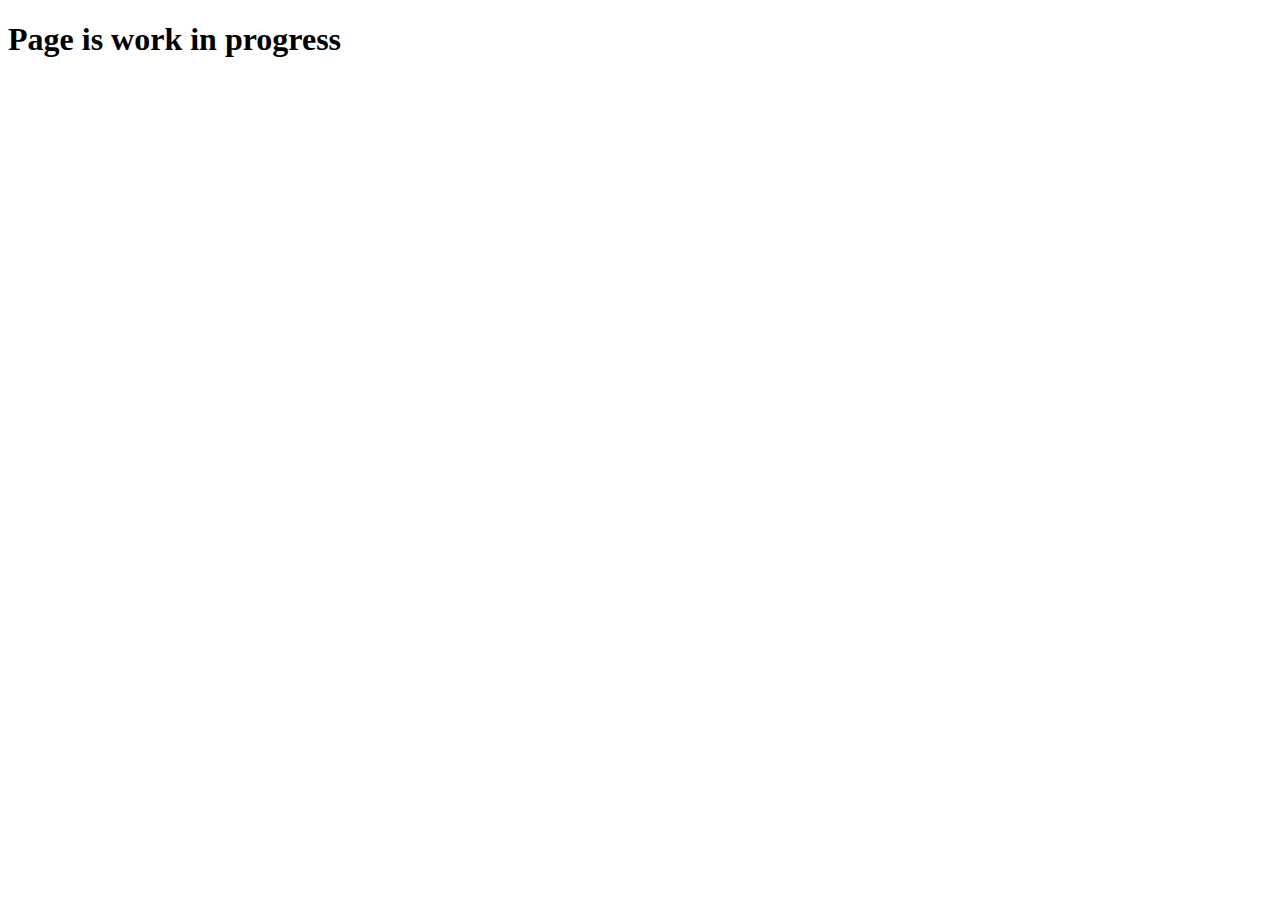
==== index.html @ 591c9681 "home page" ====
<!DOCTYPE html>
<html lang="en">

<head>
    <meta charset="UTF-8">
    <meta name="viewport" content="width=device-width, initial-scale=1.0">
    <title>Improve yourself: physically and spiritually</title>
</head>

<body>
    <h1>Page is work in progress</h1>
</body>

</html>
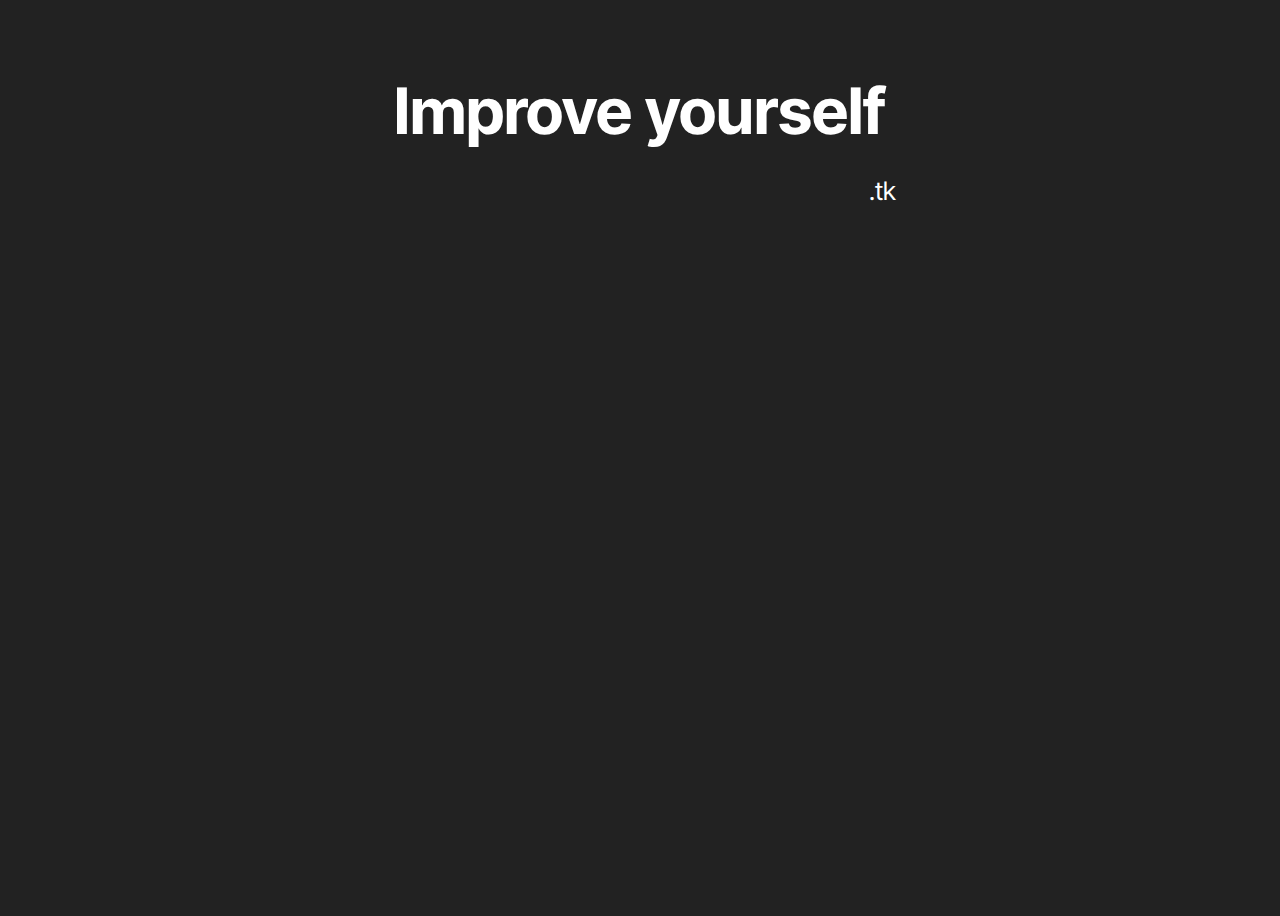
==== commit 140c3912: "home page" ====
--- a/index.html
+++ b/index.html
@@ -4,11 +4,20 @@
 <head>
     <meta charset="UTF-8">
     <meta name="viewport" content="width=device-width, initial-scale=1.0">
-    <title>Improve yourself: physically and spiritually</title>
+    <title>Improve yourself: practically and spiritually</title>
+    <link rel="stylesheet" href="style.css">
+    <link rel="canonical" href="https://improveyourself.tk/">
 </head>
 
 <body>
-    <h1>Page is work in progress</h1>
+    <header id="home">
+        <h1>Improve yourself</h1>
+        <p>.tk</p>
+    </header>
+    <section>
+
+    </section>
+
 </body>
 
 </html>--- a/style.css
+++ b/style.css
@@ -0,0 +1,27 @@
+@import url('https://fonts.googleapis.com/css2?family=Inter+Tight:wght@300&display=swap');
+* {
+    font-family: 'Inter Tight', sans-serif;
+    color: white;
+    background-color: #222;
+}
+
+h1 {
+    font-size: 5vw;
+    margin: 0;
+}
+
+header h1 {
+    text-align: center;
+    padding-top: 5vw;
+}
+
+header p {
+    text-align: right;
+    font-size: 2vw;
+}
+
+header {
+    width: 40vw;
+    height: 100vh;
+    margin: auto;
+}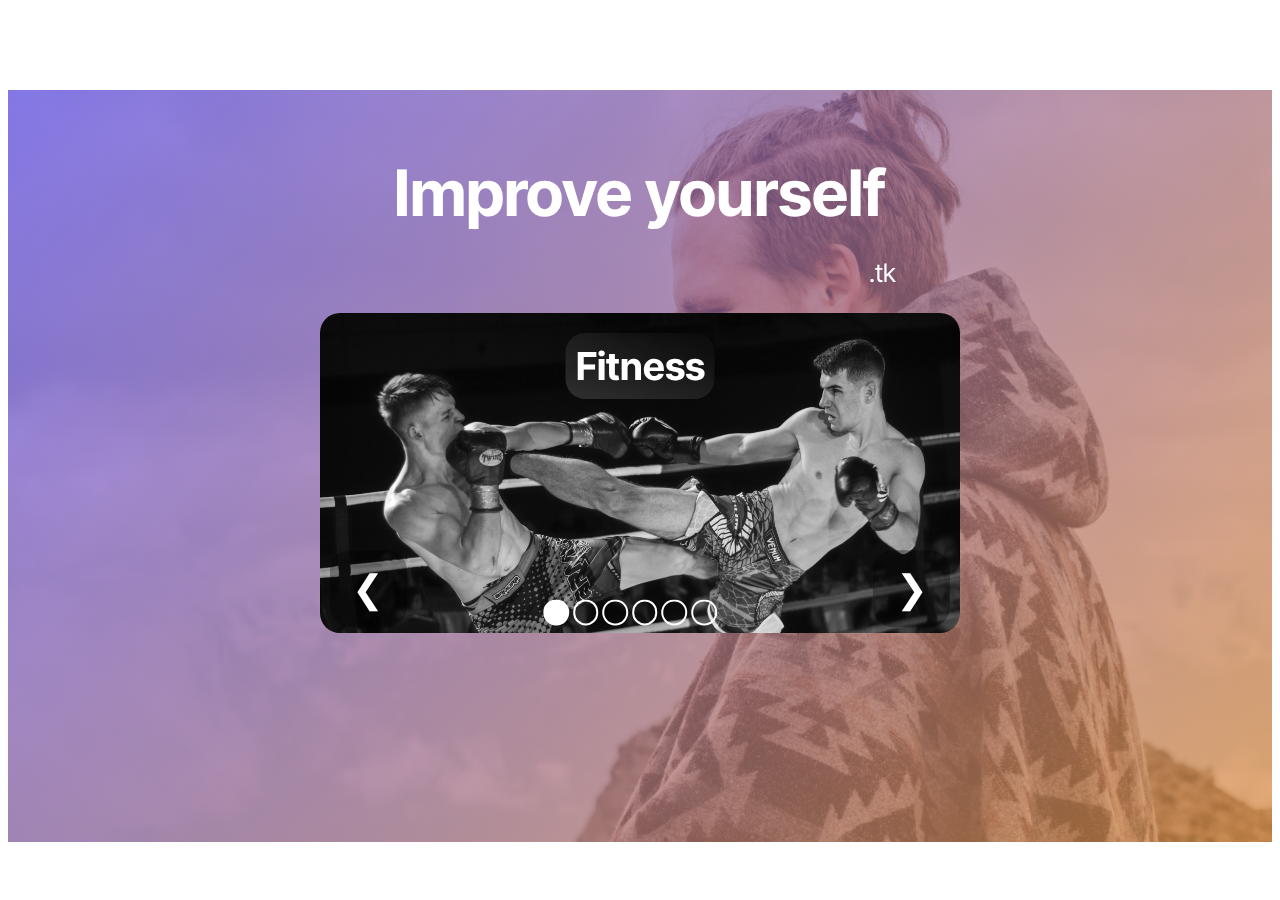
==== commit 8bac6aa9: "home page" ====
--- a/index.html
+++ b/index.html
@@ -4,20 +4,62 @@
 <head>
     <meta charset="UTF-8">
     <meta name="viewport" content="width=device-width, initial-scale=1.0">
-    <title>Improve yourself: practically and spiritually</title>
+    <title>Improve yourself - practically and spiritually</title>
     <link rel="stylesheet" href="style.css">
-    <link rel="canonical" href="https://improveyourself.tk/">
+    <link rel="canonical" href="https://www.improveyourself.tk/">
 </head>
 
 <body>
-    <header id="home">
-        <h1>Improve yourself</h1>
-        <p>.tk</p>
+    <header class="fade-in">
+        <h2>improveyourself.tk</h2>
+        <a href="#home">Home</a>
     </header>
-    <section>
-
+    <section class="fade-in no-moving" id="home">
+        <div class="fade-in">
+            <div id="title">
+                <h1>Improve yourself</h1>
+                <p>.tk</p>
+            </div>
+            <div id="slideshow">
+                <div class="slides">
+                    <img src="imgs/fitness.jpg">
+                    <h2 class="slideh2" id="fitness">Fitness</h2>
+                </div>
+                <div class="slides">
+                    <img src="imgs/mindfulness.jpg">
+                    <h2 class="slideh2" id="mindfulness">Mindfullness</h2>
+                </div>
+                <div class="slides">
+                    <img src="imgs/business.jpg">
+                    <h2 class="slideh2" id="business">Business</h2>
+                </div>
+                <div class="slides">
+                    <img src="imgs/culture.jpg">
+                    <h2 class="slideh2" id="culture">Culture</h2>
+                </div>
+                <div class="slides">
+                    <img src="imgs/family.jpg">
+                    <h2 class="slideh2" id="family">Family</h2>
+                </div>
+                <div class="slides">
+                    <img src="imgs/philosophy.jpg">
+                    <h2 class="slideh2" id="philosophy">Philosophy</h2>
+                </div>
+                <button class="move" id="go-left" onclick="plusDivs(-1)">&#10094;</button>
+                <button class="move" id="go-right" onclick="plusDivs(+1)">&#10095;</button>
+                <div id="indicator-container">
+                    <button class="indicator" onclick="currentDiv(0)"></button>
+                    <button class="indicator" onclick="currentDiv(1)"></button>
+                    <button class="indicator" onclick="currentDiv(2)"></button>
+                    <button class="indicator" onclick="currentDiv(3)"></button>
+                    <button class="indicator" onclick="currentDiv(4)"></button>
+                    <button class="indicator" onclick="currentDiv(5)"></button>
+                </div>
+            </div>
+        </div>
     </section>
 
+    <script src="script.js"></script>
 </body>
 
 </html>--- a/style.css
+++ b/style.css
@@ -1,8 +1,29 @@
 @import url('https://fonts.googleapis.com/css2?family=Inter+Tight:wght@300&display=swap');
+@import url('https://fonts.googleapis.com/css2?family=Caveat:wght@500&display=swap');
 * {
+    overflow-x: hidden;
+}
+
+body {
     font-family: 'Inter Tight', sans-serif;
-    color: white;
-    background-color: #222;
+}
+
+.fade-in {
+    opacity: 0;
+    transform: translateY(-5vh);
+    visibility: hidden;
+    transition: opacity 0.3s ease-out, transform 0.9s ease-out;
+    will-change: opacity, visibility;
+}
+
+.no-moving {
+    transform: none;
+}
+
+.is-visible {
+    opacity: 1;
+    transform: none;
+    visibility: visible;
 }
 
 h1 {
@@ -10,18 +31,173 @@
     margin: 0;
 }
 
-header h1 {
+h2 {
+    font-size: 3vw;
+    margin: 0;
+}
+
+button {
+    cursor: pointer;
+    color: white;
+    border-radius: 20px;
+}
+
+header {
+    font-family: 'Caveat', cursive;
+    position: sticky;
+    top: 0;
+    z-index: 1;
+    width: 100vw;
+    height: fit-content;
+    background-color: white;
+}
+
+header a {
+    font-size: 2vw;
+    text-decoration: none;
+}
+
+#title h1 {
     text-align: center;
     padding-top: 5vw;
 }
 
-header p {
+#title p {
     text-align: right;
     font-size: 2vw;
 }
 
-header {
+#title {
     width: 40vw;
-    height: 100vh;
     margin: auto;
+}
+
+img {
+    width: 100%;
+    margin: 0;
+    border-radius: 20px;
+}
+
+.center {
+    text-align: center;
+}
+
+.slides {
+    position: relative;
+}
+
+.indicator {
+    width: 2vw;
+    height: 2vw;
+    padding: 0;
+    border-radius: 50%;
+    border-style: solid;
+    border-color: white;
+    background: transparent;
+    transition: 0.3s;
+}
+
+.indicator:hover {
+    background: white;
+}
+
+.white-bg {
+    background: white;
+}
+
+.move {
+    position: relative;
+    bottom: 10px;
+    transform: translateY(-100%);
+    width: 6vw;
+    height: 6vw;
+    font-size: 3vw;
+    background-color: rgba(0, 0, 0, 0.3);
+    border-color: transparent;
+    transition: 0.3s;
+}
+
+.move:hover {
+    color: rgb(233, 183, 108);
+}
+
+#home {
+    background: linear-gradient(135deg, hsla(245, 97%, 63%, 0.65), hsla(30, 96%, 62%, 0.65)), url("imgs/website-bg.jpg");
+    background-repeat: no-repeat;
+    background-attachment: fixed;
+    background-size: cover;
+    background-position: 0 10%;
+    background-color: white;
+    color: white;
+    padding-bottom: 10vw;
+    margin: 0;
+    border: 0;
+}
+
+#go-left {
+    float: left;
+    left: 10px;
+}
+
+#go-right {
+    float: right;
+    right: 10px;
+}
+
+#slideshow {
+    width: 50vw;
+    margin: auto;
+}
+
+#indicator-container {
+    position: relative;
+    float: left;
+    left: calc(50% - 10px - 6vw);
+    bottom: 10px;
+    transform: translate(-50%, -100%);
+    background: transparent;
+}
+
+.slideh2 {
+    position: absolute;
+    text-align: center;
+    background: linear-gradient(200deg, rgba(17, 17, 17, 0.2), rgba(51, 51, 51, 0.9));
+    padding: 10px;
+    border-radius: 20px;
+}
+
+#fitness {
+    left: 50%;
+    transform: translateX(-50%);
+    top: 20px;
+}
+
+#mindfulness {
+    left: 75%;
+    transform: translate(-50%, -50%);
+    top: 40%;
+}
+
+#business {
+    left: 26%;
+    transform: translate(-50%, -50%);
+    top: 40%;
+}
+
+#family {
+    left: 80%;
+    transform: translateX(-50%);
+    top: 20%;
+}
+
+#culture {
+    left: 50%;
+    transform: translateX(-50%);
+    top: 20px;
+}
+
+#philosophy {
+    left: 80%;
+    transform: translateX(-50%);
+    top: 20%;
 }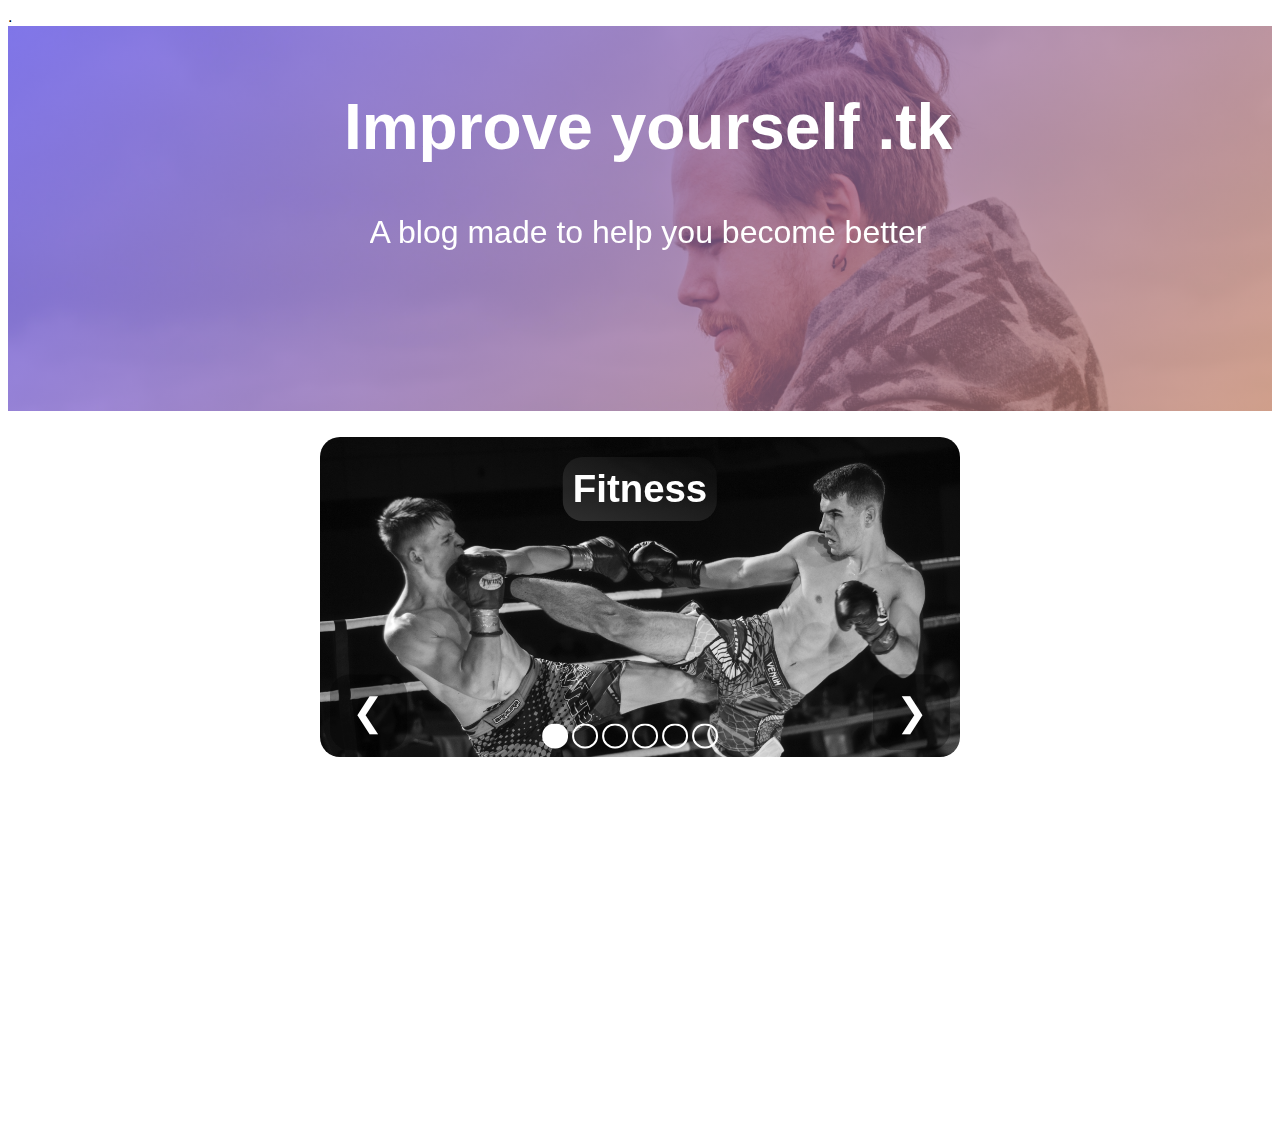
==== commit b83f6598: "website" ====
--- a/index.html
+++ b/index.html
@@ -7,57 +7,95 @@
     <title>Improve yourself - practically and spiritually</title>
     <link rel="stylesheet" href="style.css">
     <link rel="canonical" href="https://www.improveyourself.tk/">
+    <meta name="description" content="A blog made to make you fit, cultured, mindful and rich"> .
 </head>
 
 <body>
+    <!--
     <header class="fade-in">
         <h2>improveyourself.tk</h2>
         <a href="#home">Home</a>
     </header>
+    -->
+
     <section class="fade-in no-moving" id="home">
-        <div class="fade-in">
-            <div id="title">
-                <h1>Improve yourself</h1>
-                <p>.tk</p>
-            </div>
-            <div id="slideshow">
-                <div class="slides">
-                    <img src="imgs/fitness.jpg">
-                    <h2 class="slideh2" id="fitness">Fitness</h2>
-                </div>
-                <div class="slides">
-                    <img src="imgs/mindfulness.jpg">
-                    <h2 class="slideh2" id="mindfulness">Mindfullness</h2>
-                </div>
-                <div class="slides">
-                    <img src="imgs/business.jpg">
-                    <h2 class="slideh2" id="business">Business</h2>
-                </div>
-                <div class="slides">
-                    <img src="imgs/culture.jpg">
-                    <h2 class="slideh2" id="culture">Culture</h2>
-                </div>
-                <div class="slides">
-                    <img src="imgs/family.jpg">
-                    <h2 class="slideh2" id="family">Family</h2>
-                </div>
-                <div class="slides">
-                    <img src="imgs/philosophy.jpg">
-                    <h2 class="slideh2" id="philosophy">Philosophy</h2>
-                </div>
-                <button class="move" id="go-left" onclick="plusDivs(-1)">&#10094;</button>
-                <button class="move" id="go-right" onclick="plusDivs(+1)">&#10095;</button>
-                <div id="indicator-container">
-                    <button class="indicator" onclick="currentDiv(0)"></button>
-                    <button class="indicator" onclick="currentDiv(1)"></button>
-                    <button class="indicator" onclick="currentDiv(2)"></button>
-                    <button class="indicator" onclick="currentDiv(3)"></button>
-                    <button class="indicator" onclick="currentDiv(4)"></button>
-                    <button class="indicator" onclick="currentDiv(5)"></button>
-                </div>
-            </div>
+        <div class="fade-in" id="title">
+            <h1>Improve yourself .tk</h1>
+            <br>
+            <p>A blog made to help you become better</p>
         </div>
     </section>
+
+    <section class="fade-in" id="slideshow">
+        <div class="slides">
+            <img src="imgs/fitness.jpg">
+            <h2 class="slideh2" id="fitness">Fitness</h2>
+        </div>
+        <div class="slides">
+            <img src="imgs/mindfulness.jpg">
+            <h2 class="slideh2" id="mindfulness">Mindfullness</h2>
+        </div>
+        <div class="slides">
+            <img src="imgs/business.jpg">
+            <h2 class="slideh2" id="business">Business</h2>
+        </div>
+        <div class="slides">
+            <img src="imgs/culture.jpg">
+            <h2 class="slideh2" id="culture">Culture</h2>
+        </div>
+        <div class="slides">
+            <img src="imgs/family.jpg">
+            <h2 class="slideh2" id="family">Family</h2>
+        </div>
+        <div class="slides">
+            <img src="imgs/philosophy.jpg">
+            <h2 class="slideh2" id="philosophy">Philosophy</h2>
+        </div>
+        <button class="move" id="go-left" onclick="plusDivs(-1)">&#10094;</button>
+        <button class="move" id="go-right" onclick="plusDivs(+1)">&#10095;</button>
+        <div id="indicator-container">
+            <button class="indicator" onclick="currentDiv(0)"></button>
+            <button class="indicator" onclick="currentDiv(1)"></button>
+            <button class="indicator" onclick="currentDiv(2)"></button>
+            <button class="indicator" onclick="currentDiv(3)"></button>
+            <button class="indicator" onclick="currentDiv(4)"></button>
+            <button class="indicator" onclick="currentDiv(5)"></button>
+        </div>
+    </section>
+
+    <div id="p-container">
+        <div class="slide-p fade-in">
+            <p>Fitness and fighting are essential to build confidence, physical strength and mental toughness. You can start with basic routines at home and go pretty far with just a home program.</p>
+            <p><q>If you learn a martial art, you learn to be dangerous, but simultaneously, you learn to control it.</q> -Jordan B. Peterson</p>
+            <a target="_blank" href="posts/fitness/" class=" learn-more ">Learn more</a>
+        </div>
+        <div class="slide-p fade-in ">
+            <p>Mindfullness is a great tool to make life easier, more enjoiable, have a better deep work state, be more disciplined in what you do, and be more grateful for what you have, had, and could have.</p>
+            <p><q>The first and best victory is to conquer self.</q> -Plato</p>
+            <a target="_blank " href="https://mindfullness.com/ " class="learn-more ">Learn more</a>
+        </div>
+        <div class="slide-p fade-in ">
+            <p>Business is hard. But like any subject, it can be understood more deeply through reading, thinking and introspection.</p>
+            <p><q>If you always do what you&#39ve always done, you&#39ll always get what you&#39ve always got.</q> -Henry Ford</p>
+            <p>Sounds weird, right?</p>
+            <a target="_blank " href="https://business.com/ " class="learn-more ">Learn more</a>
+        </div>
+        <div class="slide-p fade-in ">
+            <p>The ultimate man doesn't only have a strong body, he is also cultured, well-read and well-spoken.</p>
+            <p><q>Be articulate. Because that's the most dangerous thing you can possibly be.</q> -Jordan B. Peterson</p>
+            <a target="_blank " href="https://mindfullness.com/ " class="learn-more ">Learn more</a>
+        </div>
+        <div class="slide-p fade-in ">
+            <p>Your family is what will make you be responsible for other people's survival. It's what makes you adult.</p>
+            <p><q>You can't keep kids safe. The best thing that you can do is make them able and courageous. It's absolutely crucial.</q> -Jordan B. Peterson</p>
+            <a target="_blank " href="https://mindfullness.com/ " class="learn-more ">Learn more</a>
+        </div>
+        <div class="slide-p fade-in ">
+            <p>Philosophy (the part that we care about) is not abstract, it provides solutions to concrete problems using the power of thinking.</p>
+            <p><q>You have power over your mind - not outside events. Realize this, and you will find strength.</q> -Marcus Aurelius</p>
+            <a target="_blank " href="https://mindfullness.com/ " class="learn-more ">Learn more</a>
+        </div>
+    </div>
 
     <script src="script.js"></script>
 </body>
--- a/style.css
+++ b/style.css
@@ -1,7 +1,7 @@
-@import url('https://fonts.googleapis.com/css2?family=Inter+Tight:wght@300&display=swap');
-@import url('https://fonts.googleapis.com/css2?family=Caveat:wght@500&display=swap');
+@import url('posts/fonts/InterTight.ttf');
 * {
     overflow-x: hidden;
+    scroll-behavior: smooth;
 }
 
 body {
@@ -10,9 +10,9 @@
 
 .fade-in {
     opacity: 0;
-    transform: translateY(-5vh);
+    transform: scale(0.95);
     visibility: hidden;
-    transition: opacity 0.3s ease-out, transform 0.9s ease-out;
+    transition: opacity 0.3s ease-in, transform 0.5s ease-in, visibility 0.5s ease-in;
     will-change: opacity, visibility;
 }
 
@@ -24,6 +24,8 @@
     opacity: 1;
     transform: none;
     visibility: visible;
+    transition: opacity 0.3s ease-in, transform 0.5s ease-in, visibility 0.5s ease-in;
+    will-change: opacity, visibility;
 }
 
 h1 {
@@ -36,13 +38,18 @@
     margin: 0;
 }
 
+q {
+    font-style: italic;
+}
+
 button {
     cursor: pointer;
     color: white;
     border-radius: 20px;
 }
 
-header {
+
+/*header {
     font-family: 'Caveat', cursive;
     position: sticky;
     top: 0;
@@ -55,7 +62,7 @@
 header a {
     font-size: 2vw;
     text-decoration: none;
-}
+}*/
 
 #title h1 {
     text-align: center;
@@ -63,13 +70,36 @@
 }
 
 #title p {
-    text-align: right;
+    text-align: center;
+    font-size: 2.5vw;
+}
+
+.learn-more {
+    text-decoration: none;
+    border: 0;
+    border-radius: 0;
+    background-image: linear-gradient(68deg, #ef745c, #34073d);
+    background-size: 300%;
+    background-position: left;
+    color: white;
+    transition: background-position 0.5s ease-in-out;
+    padding: 1vw;
     font-size: 2vw;
+    border-radius: 2vw;
+}
+
+#title a:hover {
+    background-position: right;
+    transition: background-position 0.5s ease-in-outt;
 }
 
 #title {
-    width: 40vw;
+    width: 100vw;
     margin: auto;
+    display: flex;
+    flex-direction: column;
+    justify-content: center;
+    align-items: center;
 }
 
 img {
@@ -126,7 +156,7 @@
     background-repeat: no-repeat;
     background-attachment: fixed;
     background-size: cover;
-    background-position: 0 10%;
+    background-position: 0 20%;
     background-color: white;
     color: white;
     padding-bottom: 10vw;
@@ -147,6 +177,8 @@
 #slideshow {
     width: 50vw;
     margin: auto;
+    margin-top: 2vw;
+    color: white;
 }
 
 #indicator-container {
@@ -166,6 +198,12 @@
     border-radius: 20px;
 }
 
+.slide-p {
+    color: black;
+    font-size: 2vw;
+    padding-bottom: 5vw;
+}
+
 #fitness {
     left: 50%;
     transform: translateX(-50%);
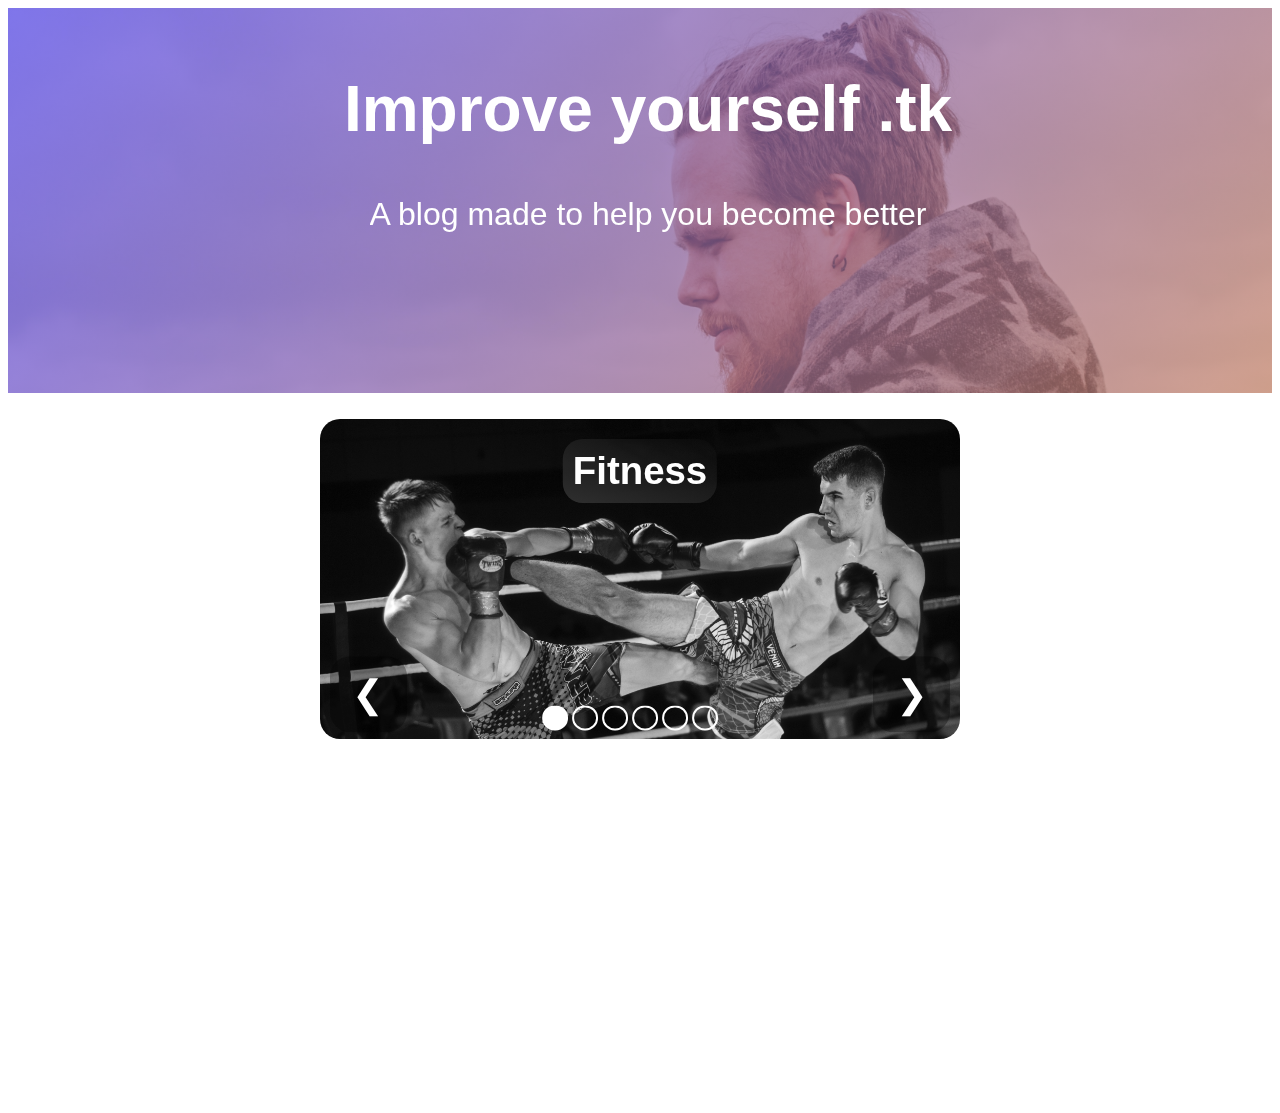
==== commit 5021c644: "website" ====
--- a/index.html
+++ b/index.html
@@ -7,7 +7,7 @@
     <title>Improve yourself - practically and spiritually</title>
     <link rel="stylesheet" href="style.css">
     <link rel="canonical" href="https://www.improveyourself.tk/">
-    <meta name="description" content="A blog made to make you fit, cultured, mindful and rich"> .
+    <meta name="description" content="A blog made to make you fit, cultured, mindful and rich.">
 </head>
 
 <body>
@@ -67,7 +67,7 @@
         <div class="slide-p fade-in">
             <p>Fitness and fighting are essential to build confidence, physical strength and mental toughness. You can start with basic routines at home and go pretty far with just a home program.</p>
             <p><q>If you learn a martial art, you learn to be dangerous, but simultaneously, you learn to control it.</q> -Jordan B. Peterson</p>
-            <a target="_blank" href="posts/fitness/" class=" learn-more ">Learn more</a>
+            <a target="_blank" href="posts/fitness" class=" learn-more ">Learn more</a>
         </div>
         <div class="slide-p fade-in ">
             <p>Mindfullness is a great tool to make life easier, more enjoiable, have a better deep work state, be more disciplined in what you do, and be more grateful for what you have, had, and could have.</p>
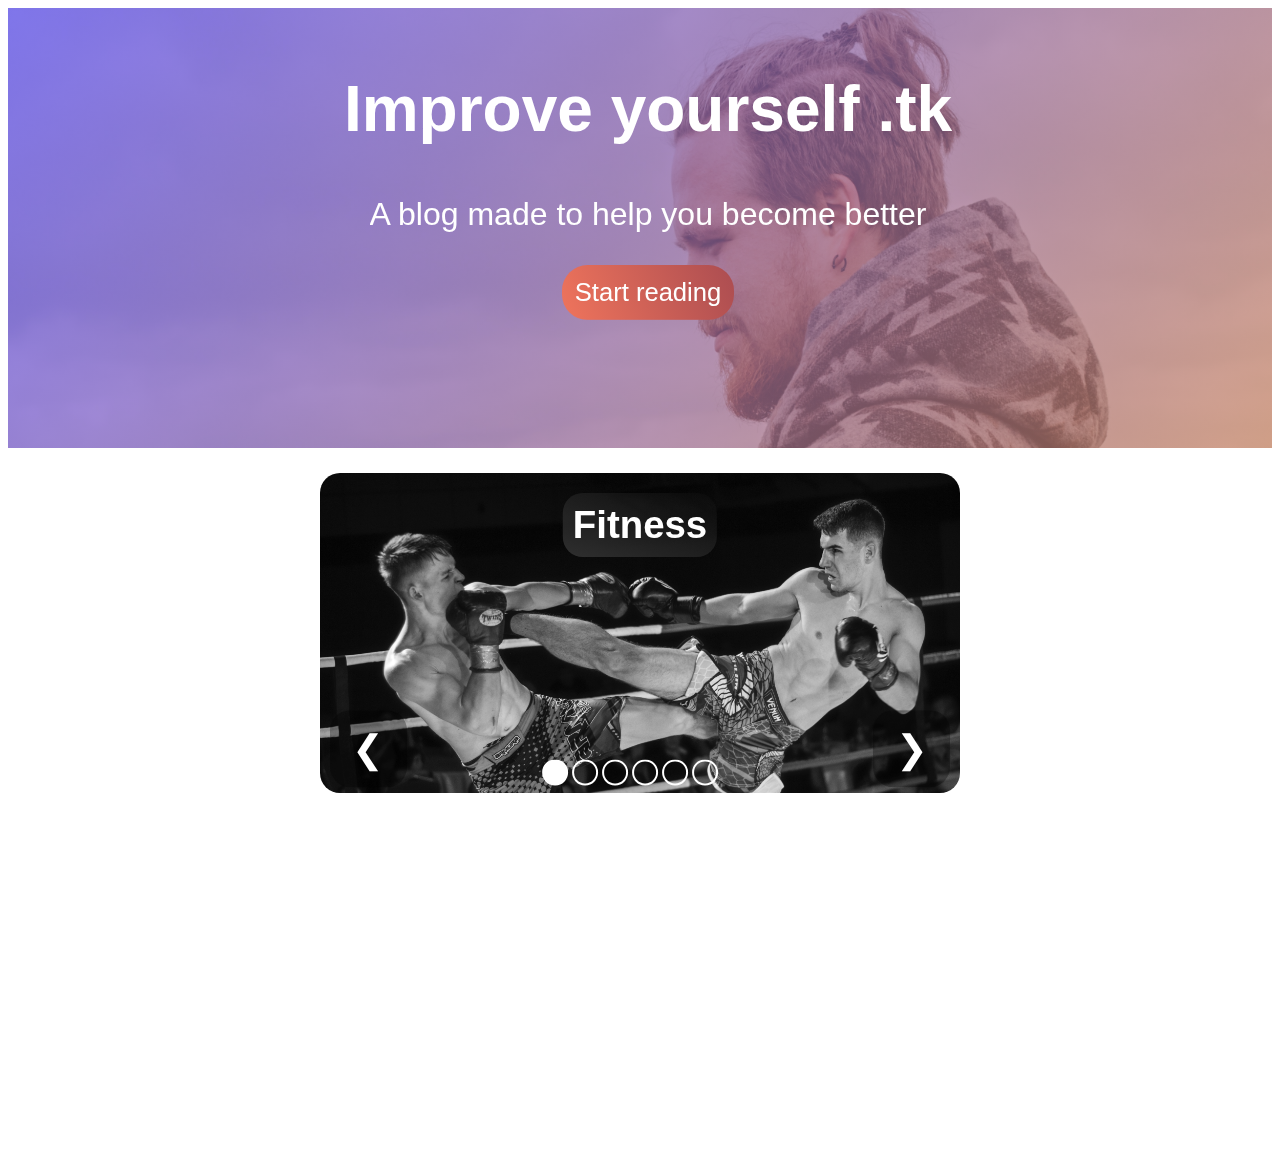
==== commit 8caf5820: "website" ====
--- a/index.html
+++ b/index.html
@@ -23,6 +23,7 @@
             <h1>Improve yourself .tk</h1>
             <br>
             <p>A blog made to help you become better</p>
+            <a href="#slideshow" class="learn-more">Start reading</a>
         </div>
     </section>
 
